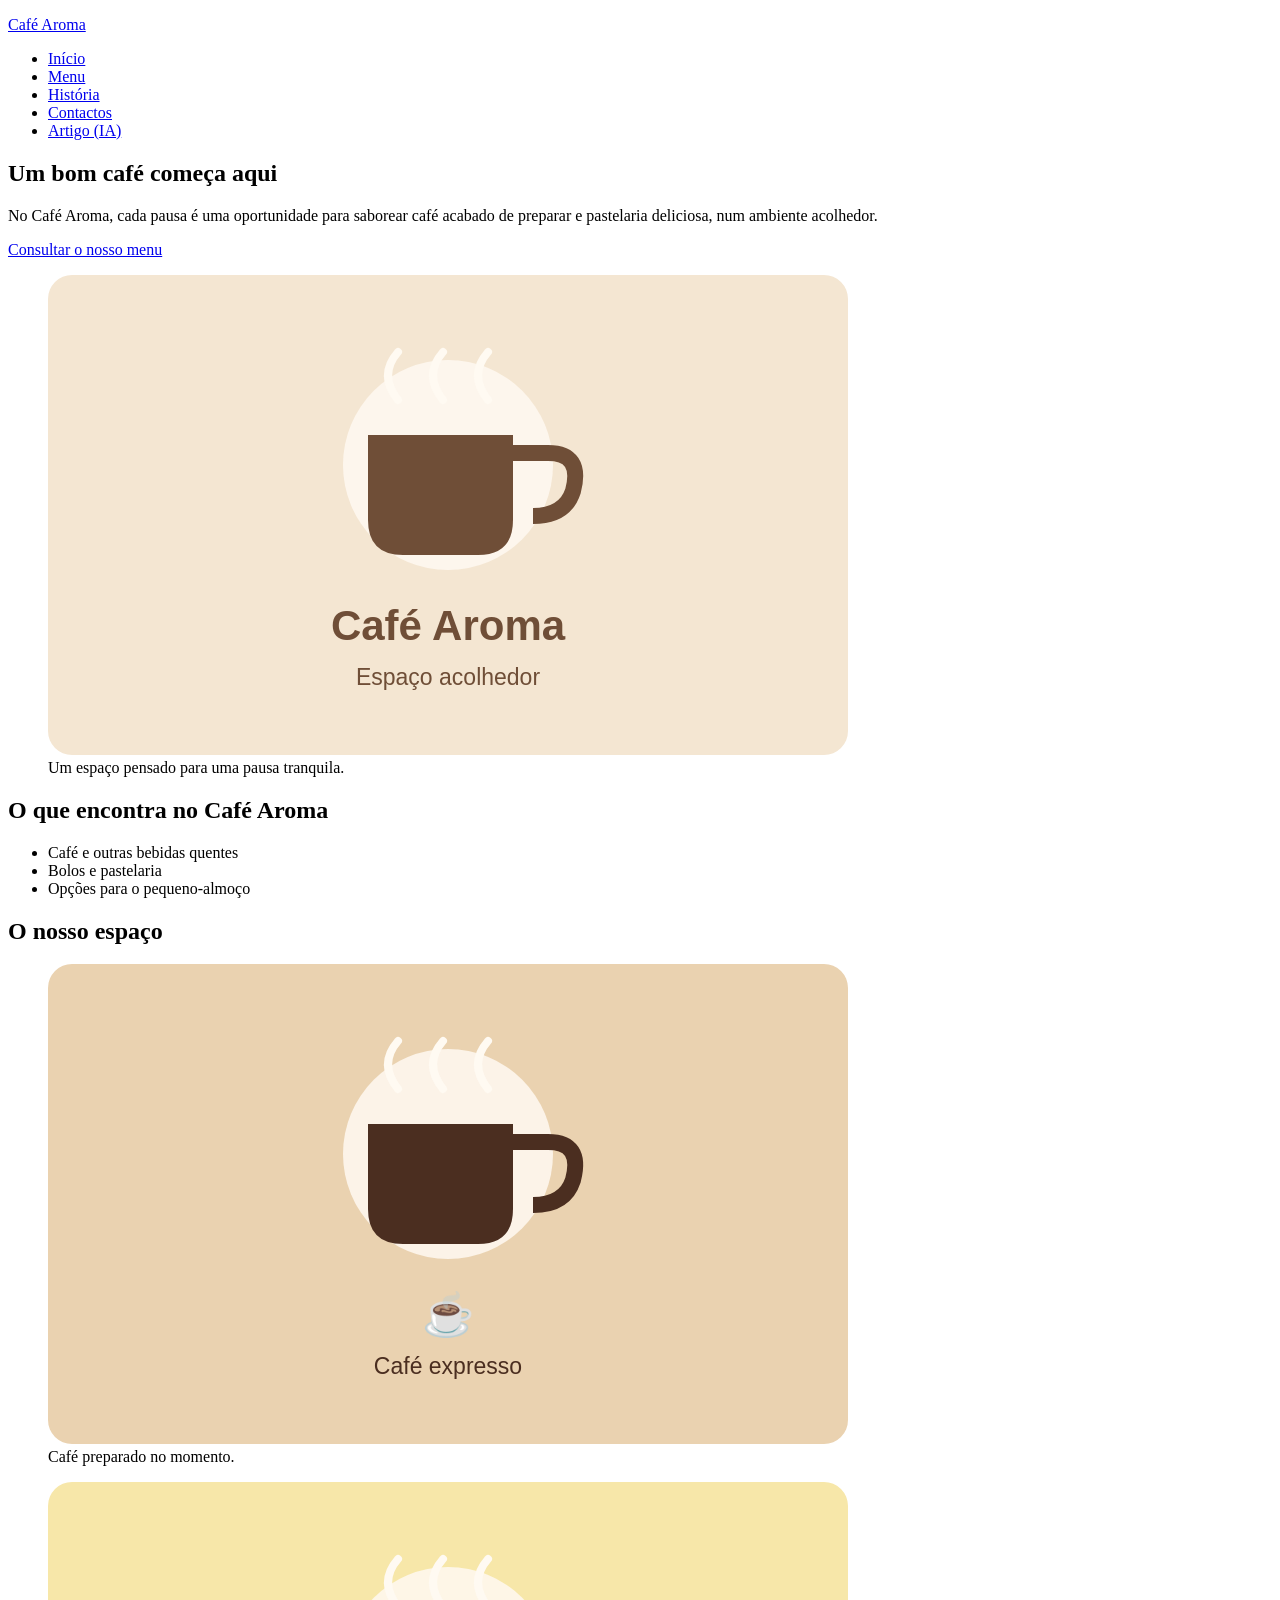
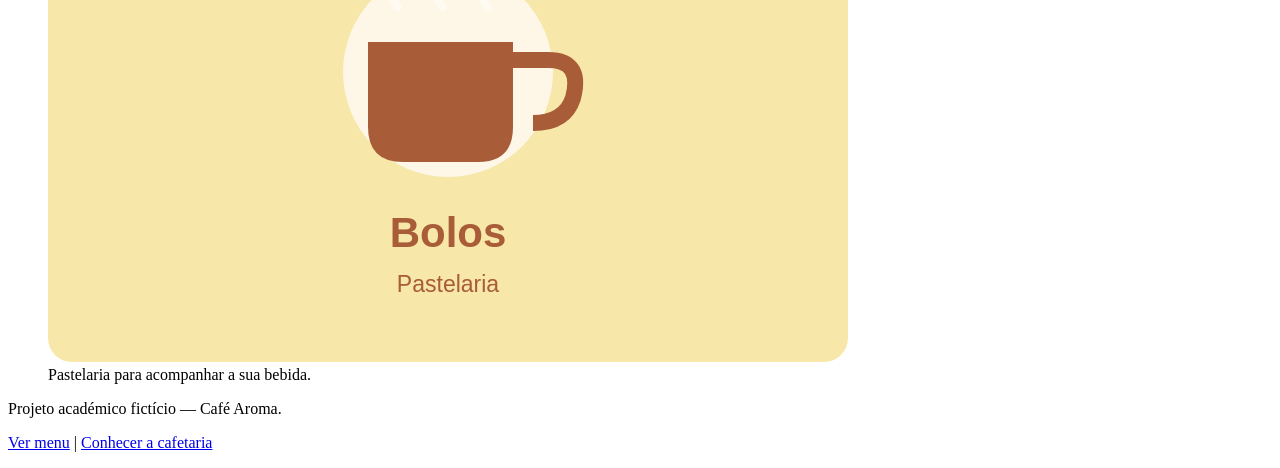
==== index.html @ cace8048 "Atualiza header com navegacao acessivel em todas as paginas" ====
<!doctype html>
<html lang="pt-PT">
<head>
  <meta charset="utf-8">
  <meta name="viewport" content="width=device-width, initial-scale=1">
  <title>Café Aroma | Início</title>
  <meta name="description" content="Conheça o Café Aroma, uma cafetaria acolhedora com café, pequenos-almoços e pastelaria.">
</head>
<body>
  <header>
    <p><a href="index.html">Café Aroma</a></p>
      <nav aria-label="Navegação principal">
        <ul>
          <li><a href="index.html">Início</a></li>
          <li><a href="menu.html">Menu</a></li>
          <li><a href="historia.html">História</a></li>
          <li><a href="contacto.html">Contactos</a></li>
          <li><a href="artigo.html">Artigo (IA)</a></li>
        </ul>
      </nav>
    </header>

  <main>
    <section>
      <h1>Um bom café começa aqui</h1>
      <p>No Café Aroma, cada pausa é uma oportunidade para saborear café acabado de preparar e pastelaria deliciosa, num ambiente acolhedor.</p>
      <p><a href="menu.html">Consultar o nosso menu</a></p>
      <figure>
        <img src="imagens/cafetaria.svg" alt="Interior acolhedor de uma cafetaria com mesas e balcão de café">
        <figcaption>Um espaço pensado para uma pausa tranquila.</figcaption>
      </figure>
    </section>

    <section>
      <h2>O que encontra no Café Aroma</h2>
      <ul>
        <li>Café e outras bebidas quentes</li>
        <li>Bolos e pastelaria</li>
        <li>Opções para o pequeno-almoço</li>
      </ul>
    </section>

    <section>
      <h2>O nosso espaço</h2>
      <div>
        <figure>
          <img src="imagens/cafe-expresso.svg" alt="Chávena de café expresso servida sobre um balcão">
          <figcaption>Café preparado no momento.</figcaption>
        </figure>
        <figure>
          <img src="imagens/pastelaria.svg" alt="Seleção de bolos e peças de pastelaria numa vitrina">
          <figcaption>Pastelaria para acompanhar a sua bebida.</figcaption>
        </figure>
      </div>
    </section>
  </main>

  <footer>
    <p>Projeto académico fictício — Café Aroma.</p>
    <p><a href="menu.html">Ver menu</a> | <a href="historia.html">Conhecer a cafetaria</a></p>
  </footer>
</body>
</html>
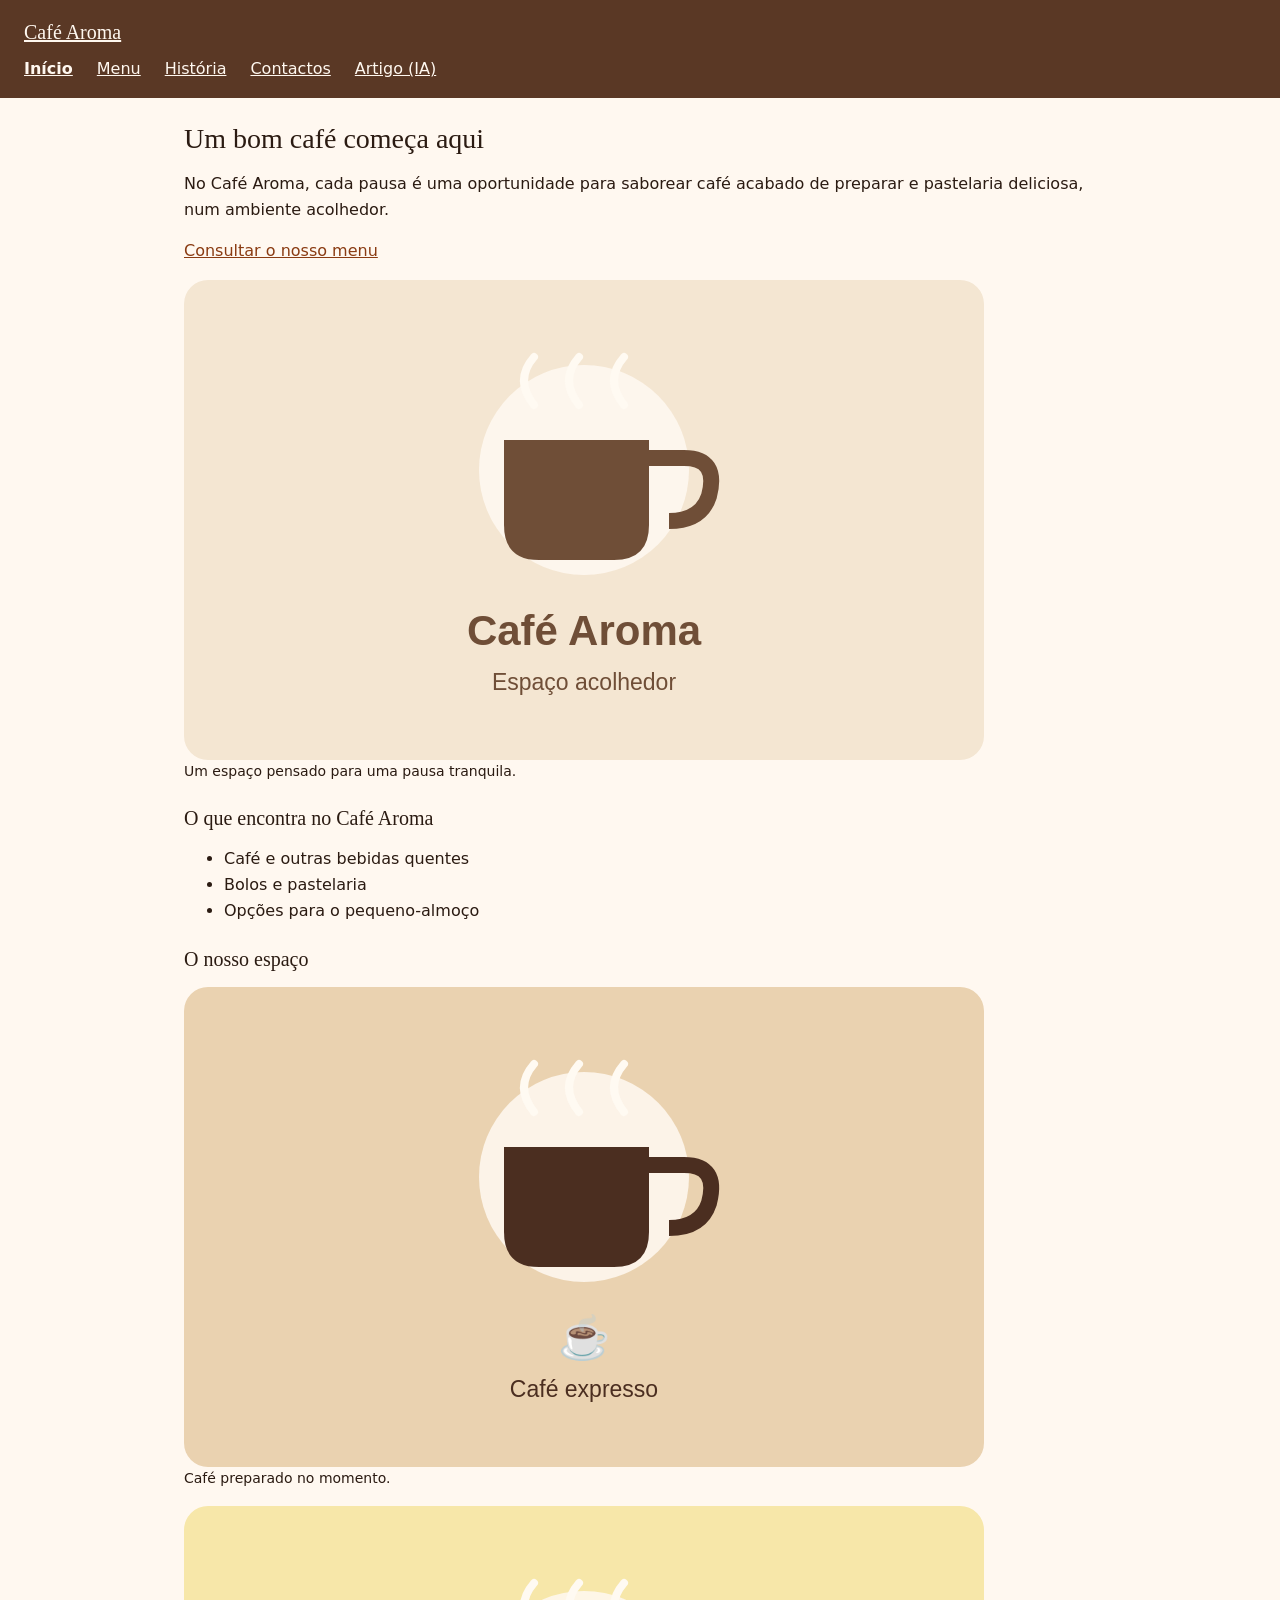
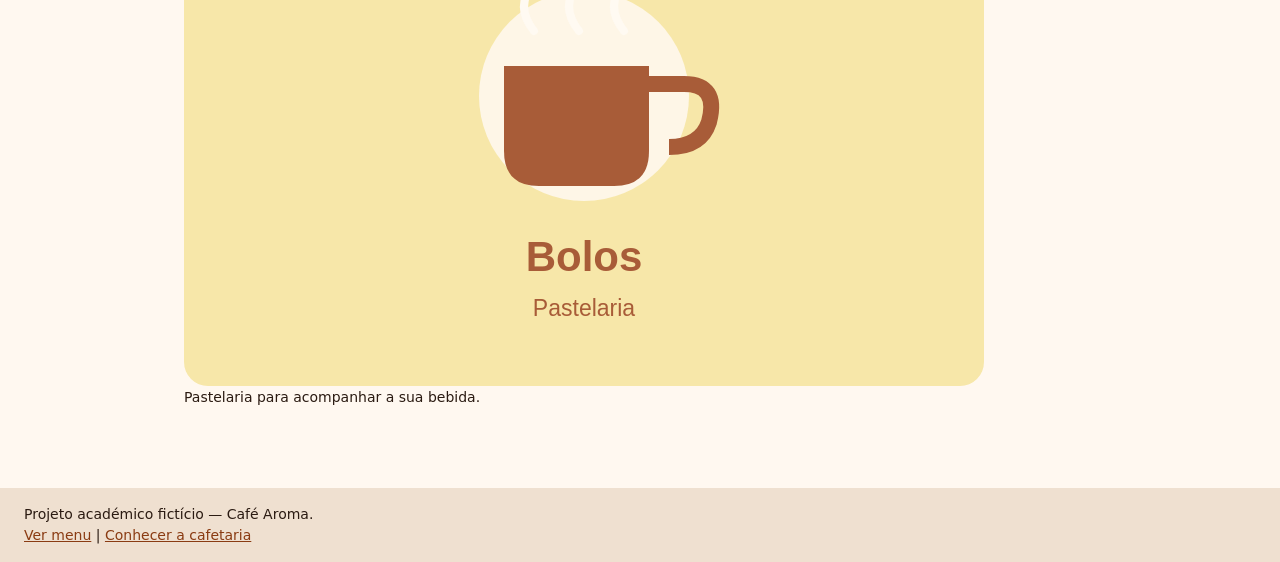
==== commit e5e67f6e: "Adiciona aria-current na navegacao e corrige checkbox do formulario" ====
--- a/index.html
+++ b/index.html
@@ -4,6 +4,7 @@
   <meta charset="utf-8">
   <meta name="viewport" content="width=device-width, initial-scale=1">
   <title>Café Aroma | Início</title>
+  <link rel="stylesheet" href="css/estilos.css">
   <meta name="description" content="Conheça o Café Aroma, uma cafetaria acolhedora com café, pequenos-almoços e pastelaria.">
 </head>
 <body>
@@ -11,7 +12,7 @@
     <p><a href="index.html">Café Aroma</a></p>
       <nav aria-label="Navegação principal">
         <ul>
-          <li><a href="index.html">Início</a></li>
+          <li><a href="index.html" aria-current="page">Início</a></li>
           <li><a href="menu.html">Menu</a></li>
           <li><a href="historia.html">História</a></li>
           <li><a href="contacto.html">Contactos</a></li>
--- a/css/estilos.css
+++ b/css/estilos.css
@@ -0,0 +1,292 @@
+/* ==========================================================================
+   Café Aroma - folha de estilos principal
+   Valores definidos em docs/guia-estilo.md
+   ========================================================================== */
+
+
+/* ==========================================================================
+   1. VARIÁVEIS (cores, tipografia e espaçamentos do guia de estilo)
+   ========================================================================== */
+:root {
+  /* Cores */
+  --cor-fundo: #FFF8F0;
+  --cor-texto: #2B1B12;
+  --cor-principal: #5A3825;
+  --cor-destaque: #8A3B12;
+  --cor-fundo-sec: #EFE0D0;
+  --cor-foco: #0B5FFF;
+  --cor-sobre-principal: #FFFFFF;
+
+  /* Tipografia */
+  --fonte-titulos: Georgia, "Times New Roman", serif;
+  --fonte-texto: system-ui, "Segoe UI", Arial, sans-serif;
+
+  /* Espaçamentos (unidade base de 0,5rem) */
+  --espaco-1: 0.5rem;
+  --espaco-2: 1rem;
+  --espaco-3: 1.5rem;
+  --espaco-4: 2rem;
+}
+
+
+/* ==========================================================================
+   2. BASE (modelo de caixa, corpo da página e imagens)
+   ========================================================================== */
+*,
+*::before,
+*::after {
+  box-sizing: border-box;
+}
+
+body {
+  margin: 0;
+  font-family: var(--fonte-texto);
+  font-size: 1rem;
+  line-height: 1.6;
+  color: var(--cor-texto);
+  background-color: var(--cor-fundo);
+}
+
+img {
+  display: block;
+  max-width: 100%;
+  height: auto;
+}
+
+
+/* ==========================================================================
+   3. TIPOGRAFIA (títulos, parágrafos e listas)
+   ========================================================================== */
+h1,
+h2,
+h3 {
+  margin: 0 0 var(--espaco-2);
+  font-family: var(--fonte-titulos);
+  font-weight: 400;
+  line-height: 1.2;
+}
+
+h1 {
+  font-size: 1.75rem;
+}
+
+h2 {
+  font-size: 1.25rem;
+}
+
+h3 {
+  font-size: 1.125rem;
+}
+
+p,
+ul,
+ol {
+  margin: 0 0 var(--espaco-2);
+}
+
+
+/* ==========================================================================
+   4. LIGAÇÕES E ESTADO DE FOCO
+   ========================================================================== */
+a {
+  color: var(--cor-destaque);
+  text-decoration: underline;
+}
+
+a:hover {
+  text-decoration-thickness: 3px;
+}
+
+/* Contorno visível na navegação por teclado (fundos claros) */
+a:focus-visible,
+button:focus-visible,
+input:focus-visible,
+select:focus-visible,
+textarea:focus-visible,
+summary:focus-visible {
+  outline: 3px solid var(--cor-foco);
+  outline-offset: 2px;
+}
+
+
+/* ==========================================================================
+   5. CABEÇALHO E NAVEGAÇÃO
+   ========================================================================== */
+body > header {
+  padding: var(--espaco-2) var(--espaco-3);
+  color: var(--cor-fundo);
+  background-color: var(--cor-principal);
+}
+
+body > header p {
+  margin: 0;
+  font-family: var(--fonte-titulos);
+  font-size: 1.25rem;
+}
+
+body > header a {
+  color: var(--cor-fundo);
+}
+
+/* O azul não tem contraste suficiente sobre o castanho: usa-se o creme */
+body > header a:focus-visible {
+  outline-color: var(--cor-fundo);
+}
+
+nav ul {
+  display: flex;
+  flex-wrap: wrap;
+  gap: var(--espaco-1) var(--espaco-3);
+  margin: var(--espaco-1) 0 0;
+  padding: 0;
+  list-style: none;
+}
+
+nav a[aria-current="page"] {
+  font-weight: bold;
+}
+
+
+/* ==========================================================================
+   6. CONTEÚDO PRINCIPAL (main, secções e figuras)
+   ========================================================================== */
+main {
+  max-width: 60rem;
+  margin: 0 auto;
+  padding: var(--espaco-3);
+}
+
+section,
+article {
+  margin-bottom: var(--espaco-3);
+}
+
+figure {
+  margin: 0 0 var(--espaco-2);
+}
+
+figcaption {
+  font-size: 0.875rem;
+}
+
+details {
+  margin-bottom: var(--espaco-2);
+}
+
+summary {
+  cursor: pointer;
+}
+
+
+/* ==========================================================================
+   7. TABELAS
+   ========================================================================== */
+table {
+  width: 100%;
+  margin-bottom: var(--espaco-3);
+  border-collapse: collapse;
+}
+
+caption {
+  margin-bottom: var(--espaco-1);
+  text-align: left;
+  font-weight: bold;
+}
+
+th,
+td {
+  padding: var(--espaco-1) 0.75rem;
+  text-align: left;
+}
+
+th {
+  color: var(--cor-sobre-principal);
+  background-color: var(--cor-principal);
+}
+
+tbody tr:nth-child(even) {
+  background-color: var(--cor-fundo-sec);
+}
+
+
+/* ==========================================================================
+   8. FORMULÁRIOS
+   ========================================================================== */
+fieldset {
+  margin: 0 0 var(--espaco-3);
+  padding: var(--espaco-2);
+  border: 2px solid var(--cor-principal);
+  border-radius: 4px;
+}
+
+legend {
+  padding: 0 var(--espaco-1);
+  font-weight: bold;
+}
+
+label {
+  display: block;
+  margin-bottom: 0.25rem;
+  font-weight: bold;
+}
+
+input,
+select,
+textarea {
+  width: 100%;
+  max-width: 30rem;
+  margin-bottom: var(--espaco-2);
+  padding: var(--espaco-1);
+  font: inherit;
+  color: var(--cor-texto);
+  background-color: var(--cor-fundo);
+  border: 2px solid var(--cor-principal);
+  border-radius: 4px;
+}
+
+input[type="checkbox"],
+input[type="radio"] {
+  width: auto;
+  margin: 0 var(--espaco-1) 0 0;
+}
+
+input[type="checkbox"] + label,
+input[type="radio"] + label {
+  display: inline;
+}
+
+button,
+input[type="submit"],
+input[type="reset"] {
+  width: auto;
+  padding: var(--espaco-1) var(--espaco-3);
+  font: inherit;
+  color: var(--cor-sobre-principal);
+  background-color: var(--cor-principal);
+  border: 2px solid var(--cor-principal);
+  border-radius: 4px;
+  cursor: pointer;
+}
+
+button:hover,
+input[type="submit"]:hover,
+input[type="reset"]:hover {
+  background-color: var(--cor-destaque);
+  border-color: var(--cor-destaque);
+}
+
+
+/* ==========================================================================
+   9. RODAPÉ
+   ========================================================================== */
+body > footer {
+  margin-top: var(--espaco-4);
+  padding: var(--espaco-2) var(--espaco-3);
+  font-size: 0.875rem;
+  line-height: 1.5;
+  background-color: var(--cor-fundo-sec);
+}
+
+body > footer p {
+  margin: 0;
+}
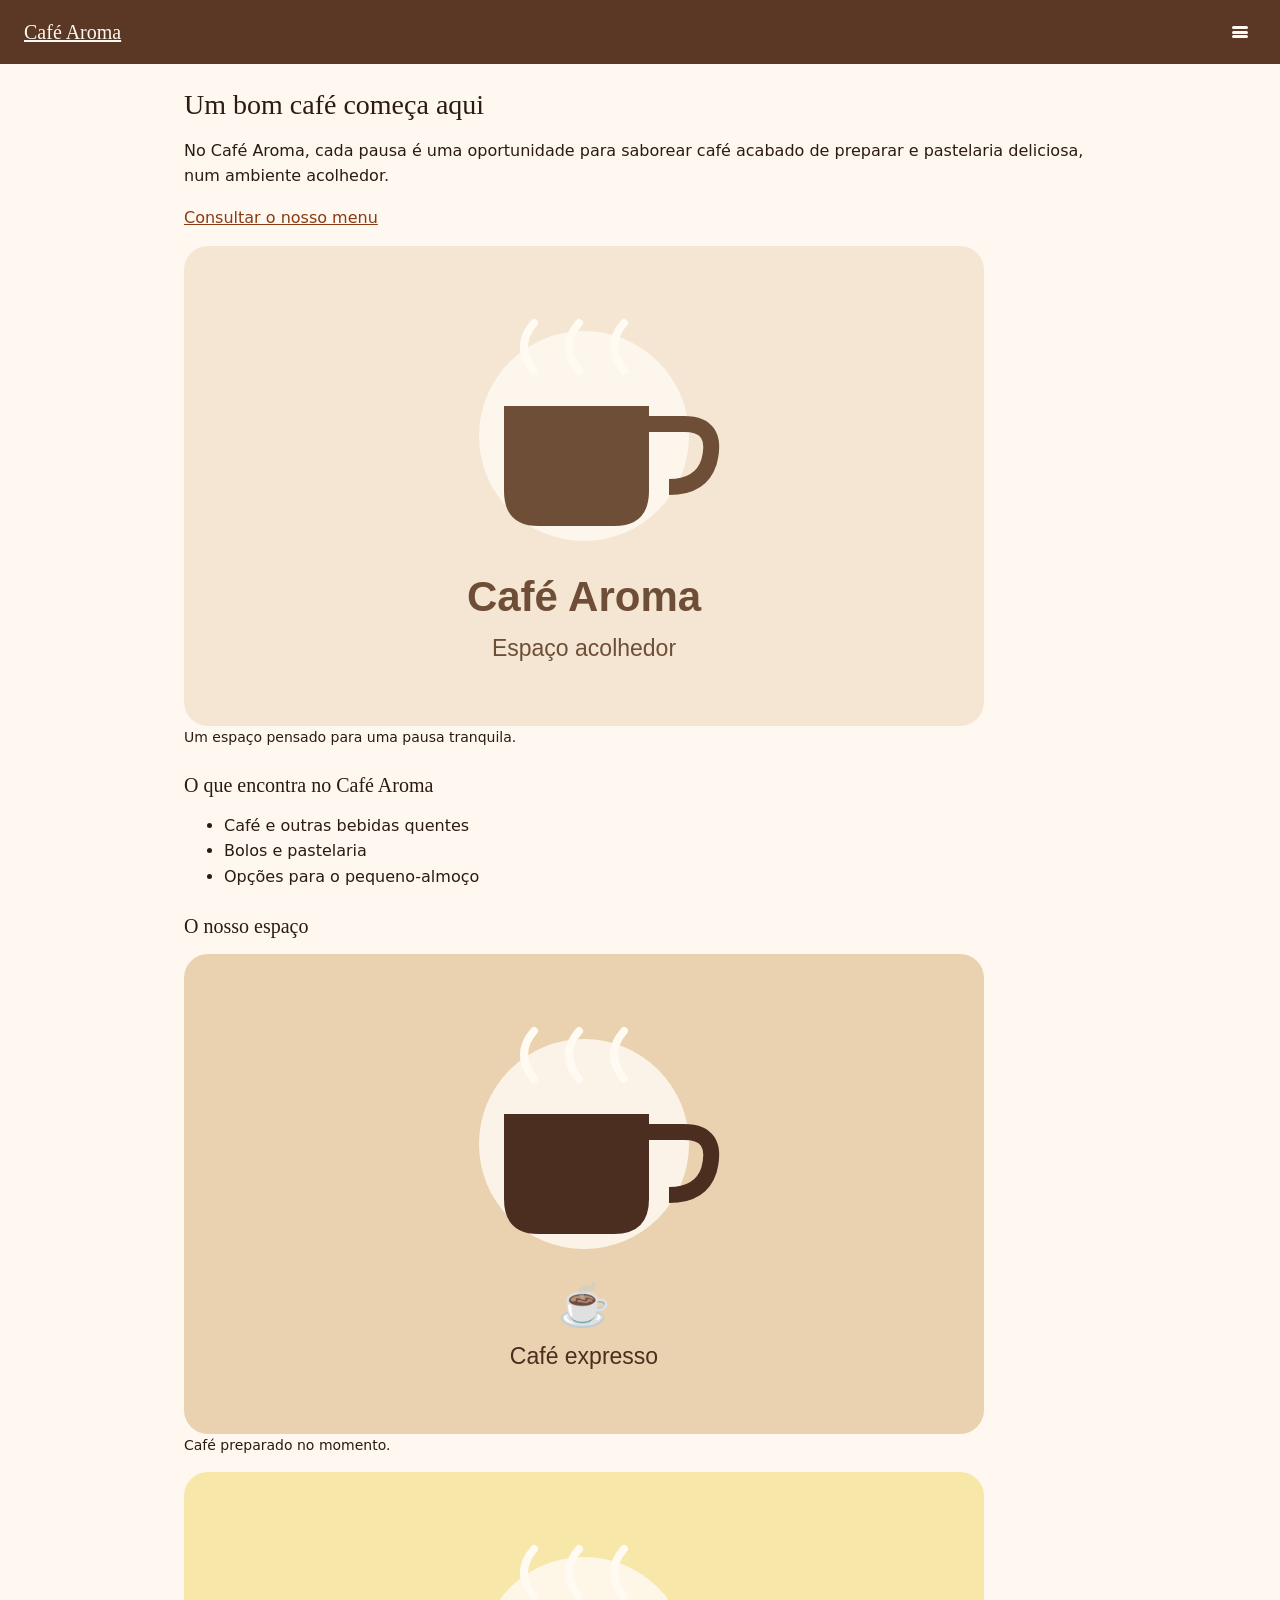
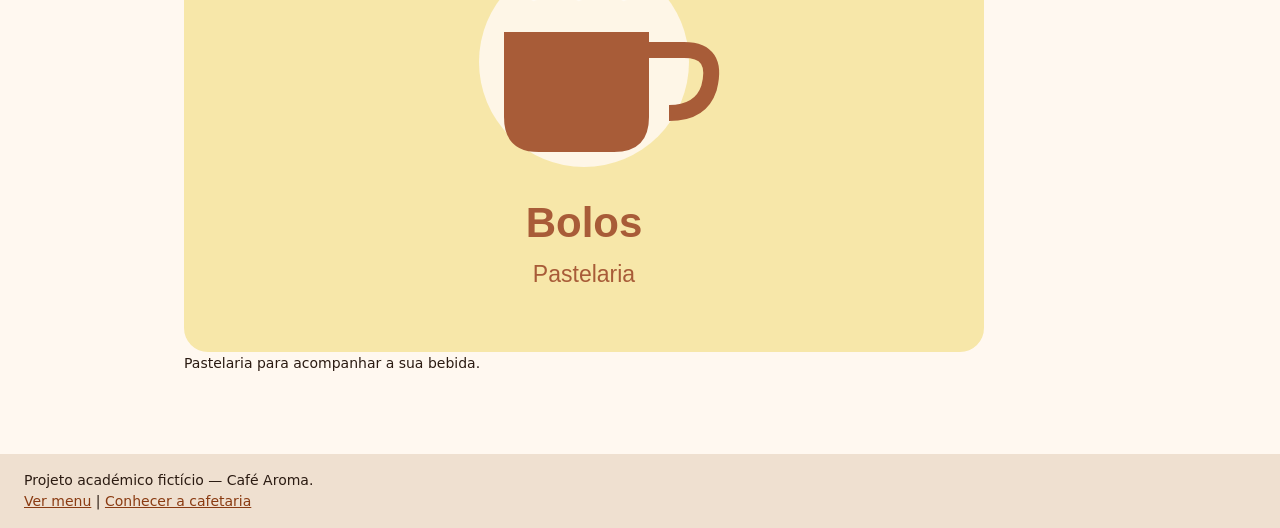
==== commit 40de8136: "Criar pasta artigo, atualizar caminhos das ligacoes e adicionar relatorio de teste de teclado" ====
--- a/index.html
+++ b/index.html
@@ -6,17 +6,29 @@
   <title>Café Aroma | Início</title>
   <link rel="stylesheet" href="css/estilos.css">
   <meta name="description" content="Conheça o Café Aroma, uma cafetaria acolhedora com café, pequenos-almoços e pastelaria.">
+  <script src="js/script.js" defer></script>
 </head>
 <body>
   <header>
     <p><a href="index.html">Café Aroma</a></p>
       <nav aria-label="Navegação principal">
-        <ul>
+        <button 
+          id="menu-toggle" 
+          class="menu-toggle" 
+          aria-expanded="false" 
+          aria-controls="menu-principal"
+          aria-label="Abrir menu de navegação">
+          <span class="hamburger-bar"></span>
+          <span class="hamburger-bar"></span>
+          <span class="hamburger-bar"></span>
+       </button>
+       
+        <ul id="menu-principal" class="nav-list">
           <li><a href="index.html" aria-current="page">Início</a></li>
           <li><a href="menu.html">Menu</a></li>
           <li><a href="historia.html">História</a></li>
           <li><a href="contacto.html">Contactos</a></li>
-          <li><a href="artigo.html">Artigo (IA)</a></li>
+          <li><a href="artigo/artigo.html">Artigo (IA)</a></li>
         </ul>
       </nav>
     </header>
--- a/css/estilos.css
+++ b/css/estilos.css
@@ -113,9 +113,14 @@
    5. CABEÇALHO E NAVEGAÇÃO
    ========================================================================== */
 body > header {
+  position: relative; /* Garante que o menu absoluto se posiciona em relação ao cabeçalho */
   padding: var(--espaco-2) var(--espaco-3);
   color: var(--cor-fundo);
   background-color: var(--cor-principal);
+  display: flex;
+  justify-content: space-between;
+  align-items: center;
+  flex-wrap: wrap;
 }
 
 body > header p {
@@ -128,22 +133,12 @@
   color: var(--cor-fundo);
 }
 
-/* O azul não tem contraste suficiente sobre o castanho: usa-se o creme */
 body > header a:focus-visible {
   outline-color: var(--cor-fundo);
 }
 
-nav ul {
-  display: flex;
-  flex-wrap: wrap;
-  gap: var(--espaco-1) var(--espaco-3);
-  margin: var(--espaco-1) 0 0;
-  padding: 0;
-  list-style: none;
-}
-
-nav a[aria-current="page"] {
-  font-weight: bold;
+nav {
+  position: static;
 }
 
 
@@ -290,3 +285,61 @@
 body > footer p {
   margin: 0;
 }
+
+/* ==========================================================================
+   10. Estilos do Menu Hamburguer
+   ========================================================================== */
+.menu-toggle {
+  display: flex; /* Visível em todos os ecrãs */
+  background: transparent;
+  border: none;
+  cursor: pointer;
+  padding: 8px;
+  flex-direction: column;
+  justify-content: space-between;
+  width: 32px;
+  height: 28px;
+}
+
+.hamburger-bar {
+  display: block;
+  height: 3px;
+  width: 100%;
+  background-color: var(--cor-fundo);
+  border-radius: 2px;
+}
+
+.nav-list {
+  display: none; /* Escondido por defeito até ser aberto */
+  flex-direction: column;
+  width: 100%;
+  position: absolute;
+  top: 100%;
+  left: 0;
+  background-color: var(--cor-principal);
+  box-shadow: 0 4px 6px rgba(0, 0, 0, 0.2);
+  padding: var(--espaco-2) var(--espaco-3);
+  margin: 0;
+  list-style: none;
+  z-index: 1000;
+}
+
+.nav-list li {
+  margin-bottom: var(--espaco-1);
+}
+
+.nav-list a {
+  color: var(--cor-fundo);
+  text-decoration: none;
+  display: block;
+  padding: 0.5rem 0;
+}
+
+.nav-list a:hover {
+  text-decoration: underline;
+}
+
+/* Quando o JavaScript adiciona esta classe, o menu abre em qualquer dispositivo */
+.nav-list.nav-ativa {
+  display: flex !important;
+}
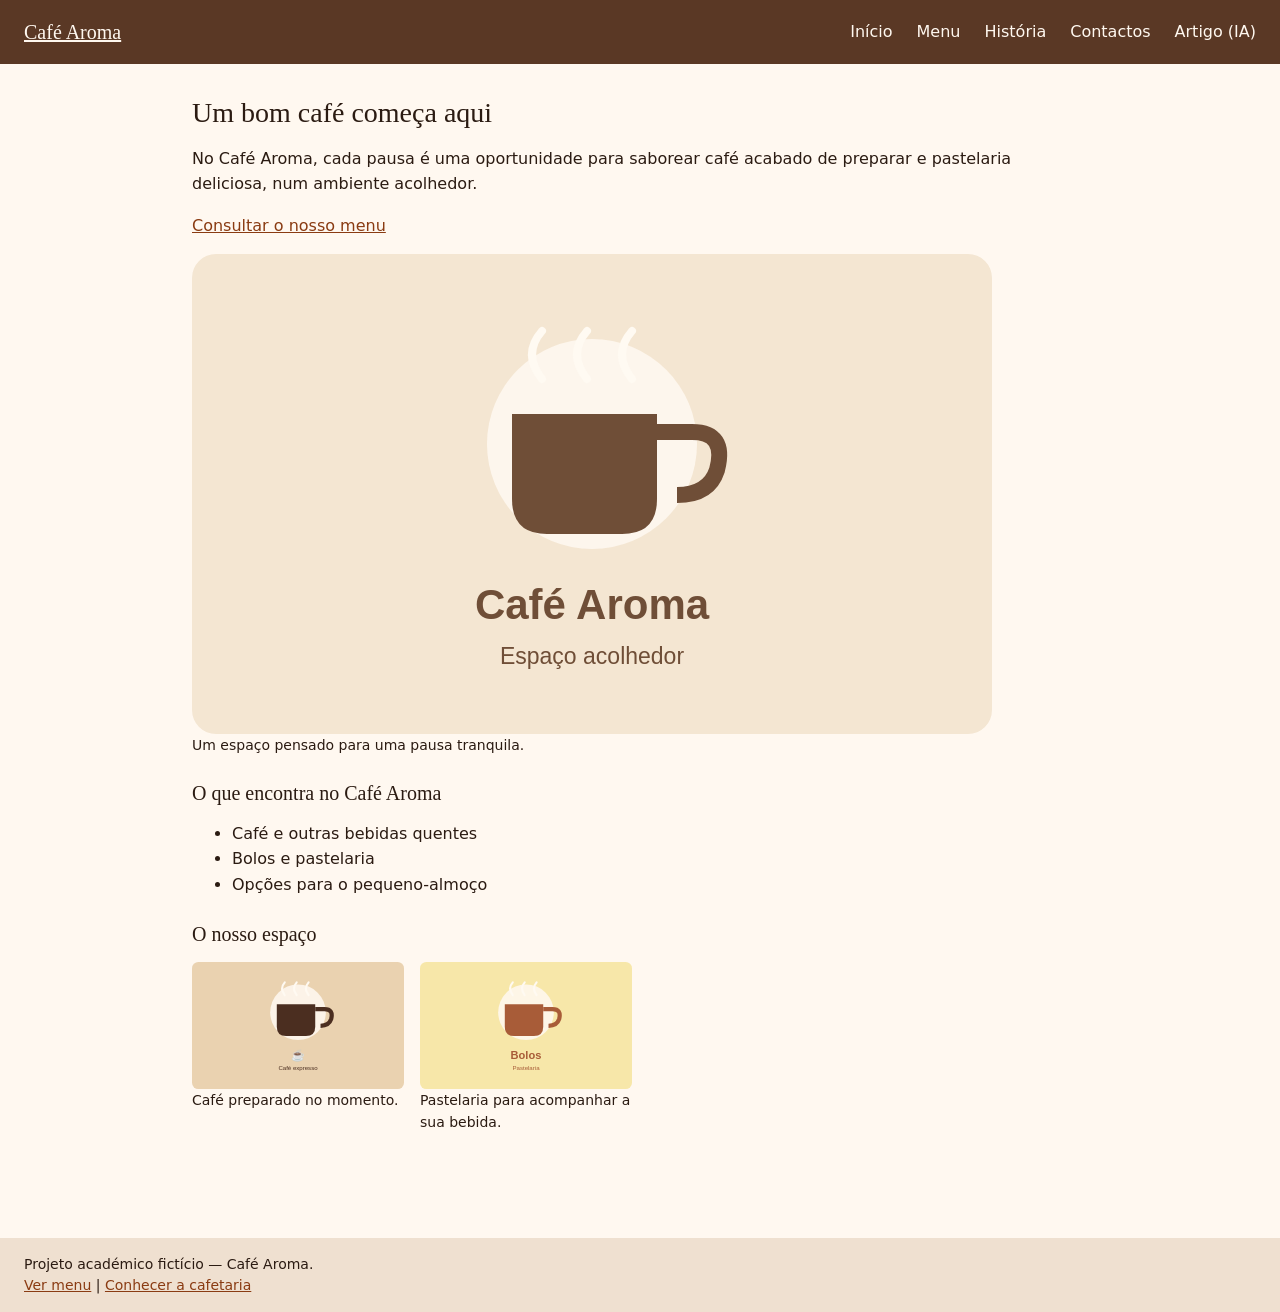
==== commit 0c0e7074: "Implementa layout responsivo mobile-first, grid e imagens responsivas para a E5" ====
--- a/index.html
+++ b/index.html
@@ -11,27 +11,27 @@
 <body>
   <header>
     <p><a href="index.html">Café Aroma</a></p>
-      <nav aria-label="Navegação principal">
-        <button 
-          id="menu-toggle" 
-          class="menu-toggle" 
-          aria-expanded="false" 
-          aria-controls="menu-principal"
-          aria-label="Abrir menu de navegação">
-          <span class="hamburger-bar"></span>
-          <span class="hamburger-bar"></span>
-          <span class="hamburger-bar"></span>
-       </button>
-       
-        <ul id="menu-principal" class="nav-list">
-          <li><a href="index.html" aria-current="page">Início</a></li>
-          <li><a href="menu.html">Menu</a></li>
-          <li><a href="historia.html">História</a></li>
-          <li><a href="contacto.html">Contactos</a></li>
-          <li><a href="artigo/artigo.html">Artigo (IA)</a></li>
-        </ul>
-      </nav>
-    </header>
+    <nav aria-label="Navegação principal">
+      <button 
+        id="menu-toggle" 
+        class="menu-toggle" 
+        aria-expanded="false" 
+        aria-controls="menu-principal"
+        aria-label="Abrir menu de navegação">
+        <span class="hamburger-bar"></span>
+        <span class="hamburger-bar"></span>
+        <span class="hamburger-bar"></span>
+      </button>
+      
+      <ul id="menu-principal" class="nav-list">
+        <li><a href="index.html" aria-current="page">Início</a></li>
+        <li><a href="menu.html">Menu</a></li>
+        <li><a href="historia.html">História</a></li>
+        <li><a href="contacto.html">Contactos</a></li>
+        <li><a href="artigo/artigo.html">Artigo (IA)</a></li>
+      </ul>
+    </nav>
+  </header>
 
   <main>
     <section>
@@ -55,13 +55,23 @@
 
     <section>
       <h2>O nosso espaço</h2>
-      <div>
+      <!-- Aplicação da classe grelha-conteudo definida na E5 -->
+      <div class="grelha-conteudo">
+        <!-- Imagem Responsiva 1 com <picture> -->
         <figure>
-          <img src="imagens/cafe-expresso.svg" alt="Chávena de café expresso servida sobre um balcão">
+          <picture>
+            <source media="(min-width: 600px)" srcset="imagens/cafe-expresso.svg">
+            <img src="imagens/cafe-expresso.svg" alt="Chávena de café expresso servida sobre um balcão">
+          </picture>
           <figcaption>Café preparado no momento.</figcaption>
         </figure>
+
+        <!-- Imagem Responsiva 2 com <picture> -->
         <figure>
-          <img src="imagens/pastelaria.svg" alt="Seleção de bolos e peças de pastelaria numa vitrina">
+          <picture>
+            <source media="(min-width: 600px)" srcset="imagens/pastelaria.svg">
+            <img src="imagens/pastelaria.svg" alt="Seleção de bolos e peças de pastelaria numa vitrina">
+          </picture>
           <figcaption>Pastelaria para acompanhar a sua bebida.</figcaption>
         </figure>
       </div>
@@ -73,4 +83,4 @@
     <p><a href="menu.html">Ver menu</a> | <a href="historia.html">Conhecer a cafetaria</a></p>
   </footer>
 </body>
-</html>
+</html>
--- a/css/estilos.css
+++ b/css/estilos.css
@@ -2,7 +2,6 @@
    Café Aroma - folha de estilos principal
    Valores definidos em docs/guia-estilo.md
    ========================================================================== */
-
 
 /* ==========================================================================
    1. VARIÁVEIS (cores, tipografia e espaçamentos do guia de estilo)
@@ -28,7 +27,6 @@
   --espaco-4: 2rem;
 }
 
-
 /* ==========================================================================
    2. BASE (modelo de caixa, corpo da página e imagens)
    ========================================================================== */
@@ -49,44 +47,30 @@
 
 img {
   display: block;
-  max-width: 100%;
+  max-width: 100%; /* Garante que a imagem não excede o ecrã no telemóvel */
   height: auto;
 }
 
-
 /* ==========================================================================
    3. TIPOGRAFIA (títulos, parágrafos e listas)
    ========================================================================== */
-h1,
-h2,
-h3 {
+h1, h2, h3 {
   margin: 0 0 var(--espaco-2);
   font-family: var(--fonte-titulos);
   font-weight: 400;
   line-height: 1.2;
 }
 
-h1 {
-  font-size: 1.75rem;
-}
-
-h2 {
-  font-size: 1.25rem;
-}
-
-h3 {
-  font-size: 1.125rem;
-}
-
-p,
-ul,
-ol {
+h1 { font-size: 1.75rem; }
+h2 { font-size: 1.25rem; }
+h3 { font-size: 1.125rem; }
+
+p, ul, ol {
   margin: 0 0 var(--espaco-2);
 }
 
-
-/* ==========================================================================
-   4. LIGAÇÕES E ESTADO DE FOCO
+/* ==========================================================================
+   4. LIGAÇÕES, ESTADO DE FOCO E ALVOS DE TOQUE
    ========================================================================== */
 a {
   color: var(--cor-destaque);
@@ -108,6 +92,11 @@
   outline-offset: 2px;
 }
 
+/* Alvos de toque com pelo menos 24x24 px CSS */
+a, button, input, select, textarea, summary {
+  min-width: 24px;
+  min-height: 24px;
+}
 
 /* ==========================================================================
    5. CABEÇALHO E NAVEGAÇÃO
@@ -141,7 +130,6 @@
   position: static;
 }
 
-
 /* ==========================================================================
    6. CONTEÚDO PRINCIPAL (main, secções e figuras)
    ========================================================================== */
@@ -151,8 +139,7 @@
   padding: var(--espaco-3);
 }
 
-section,
-article {
+section, article {
   margin-bottom: var(--espaco-3);
 }
 
@@ -171,7 +158,6 @@
 summary {
   cursor: pointer;
 }
-
 
 /* ==========================================================================
    7. TABELAS
@@ -188,8 +174,7 @@
   font-weight: bold;
 }
 
-th,
-td {
+th, td {
   padding: var(--espaco-1) 0.75rem;
   text-align: left;
 }
@@ -202,7 +187,6 @@
 tbody tr:nth-child(even) {
   background-color: var(--cor-fundo-sec);
 }
-
 
 /* ==========================================================================
    8. FORMULÁRIOS
@@ -225,9 +209,7 @@
   font-weight: bold;
 }
 
-input,
-select,
-textarea {
+input, select, textarea {
   width: 100%;
   max-width: 30rem;
   margin-bottom: var(--espaco-2);
@@ -239,8 +221,7 @@
   border-radius: 4px;
 }
 
-input[type="checkbox"],
-input[type="radio"] {
+input[type="checkbox"], input[type="radio"] {
   width: auto;
   margin: 0 var(--espaco-1) 0 0;
 }
@@ -250,9 +231,7 @@
   display: inline;
 }
 
-button,
-input[type="submit"],
-input[type="reset"] {
+button, input[type="submit"], input[type="reset"] {
   width: auto;
   padding: var(--espaco-1) var(--espaco-3);
   font: inherit;
@@ -263,13 +242,10 @@
   cursor: pointer;
 }
 
-button:hover,
-input[type="submit"]:hover,
-input[type="reset"]:hover {
+button:hover, input[type="submit"]:hover, input[type="reset"]:hover {
   background-color: var(--cor-destaque);
   border-color: var(--cor-destaque);
 }
-
 
 /* ==========================================================================
    9. RODAPÉ
@@ -287,10 +263,10 @@
 }
 
 /* ==========================================================================
-   10. Estilos do Menu Hamburguer
+   10. ESTILOS DO MENU HAMBÚRGUER (MOBILE-FIRST)
    ========================================================================== */
 .menu-toggle {
-  display: flex; /* Visível em todos os ecrãs */
+  display: flex; /* Visível nos telemóveis */
   background: transparent;
   border: none;
   cursor: pointer;
@@ -310,7 +286,7 @@
 }
 
 .nav-list {
-  display: none; /* Escondido por defeito até ser aberto */
+  display: none; /* Escondido por defeito até ser aberto no telemóvel */
   flex-direction: column;
   width: 100%;
   position: absolute;
@@ -339,7 +315,71 @@
   text-decoration: underline;
 }
 
-/* Quando o JavaScript adiciona esta classe, o menu abre em qualquer dispositivo */
+/* Quando o JavaScript adiciona esta classe, o menu abre no telemóvel */
 .nav-list.nav-ativa {
   display: flex !important;
+}
+
+/* ==========================================================================
+   11. GRELHA DE CONTEÚDOS
+   ========================================================================== */
+.grelha-conteudo {
+  display: grid;
+  grid-template-columns: 1fr; /* Mobile-first: 1 coluna */
+  gap: var(--espaco-2);
+}
+
+/* ==========================================================================
+   12. RESPONSIVIDADE (MEDIA QUERIES) - 3 Pontos de rutura
+   ========================================================================== */
+/* Ponto de rutura 1: Tablets pequenos (ex: 600px) */
+@media (min-width: 600px) {
+  .grelha-conteudo {
+    grid-template-columns: repeat(2, 1fr); /* Galeria com 2 colunas */
+  }
+}
+
+/* Ponto de rutura 2: Tablets maiores / Portáteis (ex: 900px) */
+@media (min-width: 900px) {
+  /* Esconder o botão hambúrguer e mostrar menu horizontal com Flexbox */
+  .menu-toggle {
+    display: none; 
+  }
+  
+  .nav-list {
+    display: flex !important; 
+    flex-direction: row; 
+    position: static;
+    width: auto;
+    background-color: transparent;
+    box-shadow: none;
+    padding: 0;
+    gap: var(--espaco-3);
+  }
+
+  .nav-list li {
+    margin-bottom: 0;
+  }
+
+  .nav-list a {
+    padding: 0;
+  }
+
+  /* Expandir a galeria para 3 colunas */
+  .grelha-conteudo {
+    grid-template-columns: repeat(3, 1fr); 
+  }
+}
+
+/* Ponto de rutura 3: Ecrãs grandes (ex: 1200px) */
+@media (min-width: 1200px) {
+  /* Evitar a deslocação horizontal e estabilizar as margens do layout */
+  main {
+    padding: var(--espaco-4);
+  }
+  
+  /* Expandir a galeria para 4 colunas em desktops */
+  .grelha-conteudo {
+    grid-template-columns: repeat(4, 1fr); 
+  }
 }
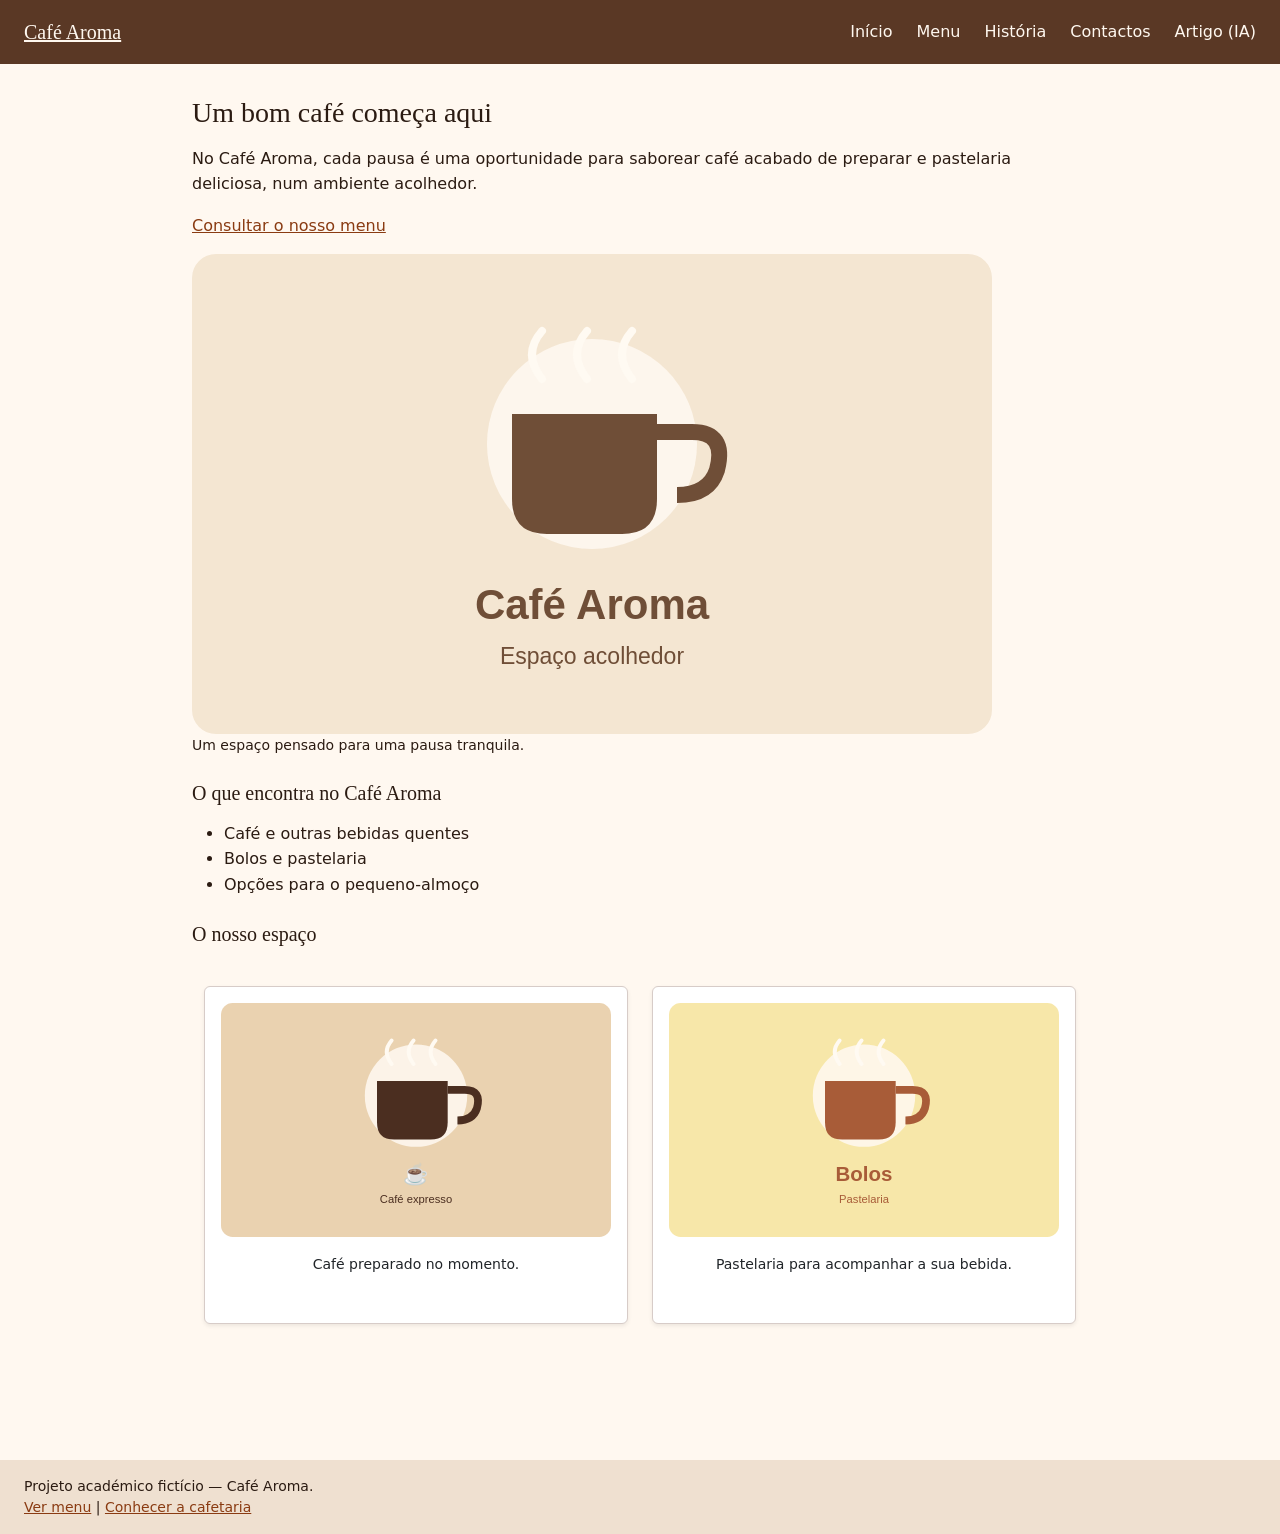
==== commit 0e32438a: "Aplicada a grelha Bootstrap, componentes e ajustes de estilo no index e menu" ====
--- a/index.html
+++ b/index.html
@@ -4,6 +4,7 @@
   <meta charset="utf-8">
   <meta name="viewport" content="width=device-width, initial-scale=1">
   <title>Café Aroma | Início</title>
+  <link href="https://cdn.jsdelivr.net/npm/bootstrap@5.3.3/dist/css/bootstrap.min.css" rel="stylesheet" integrity="sha384-QWTKZyjpPEjISv5WaRU9OFeRpok6YctnYmDr5pNlyT2bRjXh0JMhjY6hW+ALEwIH" crossorigin="anonymous">
   <link rel="stylesheet" href="css/estilos.css">
   <meta name="description" content="Conheça o Café Aroma, uma cafetaria acolhedora com café, pequenos-almoços e pastelaria.">
   <script src="js/script.js" defer></script>
@@ -55,25 +56,28 @@
 
     <section>
       <h2>O nosso espaço</h2>
-      <!-- Aplicação da classe grelha-conteudo definida na E5 -->
-      <div class="grelha-conteudo">
-        <!-- Imagem Responsiva 1 com <picture> -->
-        <figure>
-          <picture>
-            <source media="(min-width: 600px)" srcset="imagens/cafe-expresso.svg">
-            <img src="imagens/cafe-expresso.svg" alt="Chávena de café expresso servida sobre um balcão">
-          </picture>
-          <figcaption>Café preparado no momento.</figcaption>
-        </figure>
+      <div class="container">
+        <div class="row">
+          <div class="col-12 col-md-6 mb-4">
+            <figure class="card h-100 p-3 shadow-sm">
+              <picture>
+                <source media="(min-width: 600px)" srcset="imagens/cafe-expresso.svg">
+                <img src="imagens/cafe-expresso.svg" class="card-img-top img-fluid" alt="Chávena de café expresso servida sobre um balcão">
+              </picture>
+              <figcaption class="card-body text-center">Café preparado no momento.</figcaption>
+            </figure>
+          </div>
 
-        <!-- Imagem Responsiva 2 com <picture> -->
-        <figure>
-          <picture>
-            <source media="(min-width: 600px)" srcset="imagens/pastelaria.svg">
-            <img src="imagens/pastelaria.svg" alt="Seleção de bolos e peças de pastelaria numa vitrina">
-          </picture>
-          <figcaption>Pastelaria para acompanhar a sua bebida.</figcaption>
-        </figure>
+          <div class="col-12 col-md-6 mb-4">
+            <figure class="card h-100 p-3 shadow-sm">
+              <picture>
+                <source media="(min-width: 600px)" srcset="imagens/pastelaria.svg">
+                <img src="imagens/pastelaria.svg" class="card-img-top img-fluid" alt="Seleção de bolos e peças de pastelaria numa vitrina">
+              </picture>
+              <figcaption class="card-body text-center">Pastelaria para acompanhar a sua bebida.</figcaption>
+            </figure>
+          </div>
+        </div>
       </div>
     </section>
   </main>
--- a/css/estilos.css
+++ b/css/estilos.css
@@ -180,12 +180,12 @@
 }
 
 th {
-  color: var(--cor-sobre-principal);
-  background-color: var(--cor-principal);
+  color: var(--cor-sobre-principal) !important;
+  background-color: var(--cor-principal) !important;
 }
 
 tbody tr:nth-child(even) {
-  background-color: var(--cor-fundo-sec);
+  background-color: var(--cor-fundo-sec) !important;
 }
 
 /* ==========================================================================
@@ -382,4 +382,49 @@
   .grelha-conteudo {
     grid-template-columns: repeat(4, 1fr); 
   }
-}+}
+
+/* ===============================================
+   13. Personalizações E6 - Bootstrap & Café Aroma
+   =============================================== */
+
+/* Cor de fundo e tipografia personalizada para a Navbar do Bootstrap */
+.navbar {
+  background-color: #3e2723 !important;
+  box-shadow: 0 2px 4px rgba(0, 0, 0, 0.1);
+}
+
+/* Efeito de transição e elevação nos Cards do Bootstrap */
+.card {
+  border: 1px solid #d7ccc8;
+  transition: transform 0.3s ease, box-shadow 0.3s ease;
+}
+
+.card:hover {
+  transform: translateY(-5px);
+  box-shadow: 0 6px 12px rgba(62, 39, 35, 0.15);
+}
+
+/* Personalização dos botões do Bootstrap com as cores da marca */
+.btn-primary {
+  background-color: #6f4e37;
+  border-color: #6f4e37;
+}
+
+.btn-primary:hover {
+  background-color: #5c3a21;
+  border-color: #5c3a21;
+}
+
+/* Estilização personalizada para os itens do Accordion */
+.accordion-button:not(.collapsed) {
+  background-color: #efebe9;
+  color: #3e2723;
+  font-weight: bold;
+}
+
+/* Ajuste de margens e espaçamento padrão para os containers de grelha */
+.container {
+  padding-top: 1.5rem;
+  padding-bottom: 1.5rem;
+}
